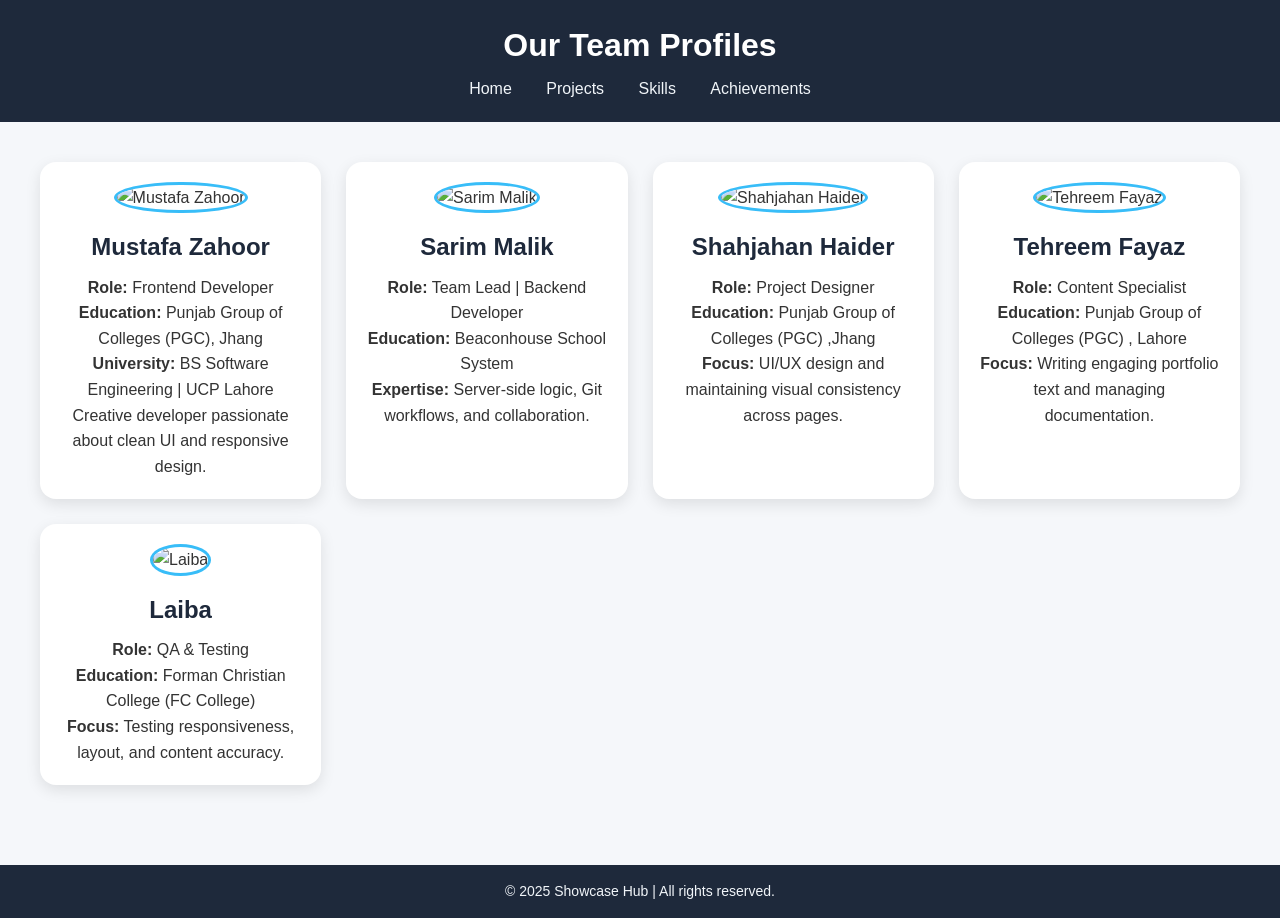
==== src/profile.html @ 33c35b8a "i have added profile.html and css file for styling" ====
<!DOCTYPE html>
<html lang="en">
<head>
  <meta charset="UTF-8">
  <meta name="viewport" content="width=device-width, initial-scale=1.0">
  <title>Team Profiles | Showcase Hub</title>
  <link rel="stylesheet" href="../styles/style.css">
</head>
<body>
  <header>
    <h1>Our Team Profiles</h1>
    <nav>
      <a href="index.html">Home</a>
      <a href="projects.html">Projects</a>
      <a href="skills.html">Skills</a>
      <a href="achievements.html">Achievements</a>
    </nav>
  </header>

  <section class="team">
    <div class="member">
      <img src="https://media.licdn.com/dms/image/v2/D4D03AQFkPDxWjFswdQ/profile-displayphoto-shrink_200_200/B4DZPKae4BG0AY-/0/1734267762852?e=2147483647&v=beta&t=_9UxxdimSM_j2OIJ9jN8gnso3EpZwcnNxU_fDmxlRmk" alt="Mustafa Zahoor">
      <h2>Mustafa Zahoor</h2>
      <p><strong>Role:</strong> Frontend Developer</p>
      <p><strong>Education:</strong> Punjab Group of Colleges (PGC), Jhang</p>
      <p><strong>University:</strong> BS Software Engineering | UCP Lahore</p>
      <p>Creative developer passionate about clean UI and responsive design.</p>
    </div>

    <div class="member">
      <img src="https://photosbaba.com/wp-content/uploads/2024/09/instagram-attitude-boys-dp-images_43.webp" alt="Sarim Malik">
      <h2>Sarim Malik</h2>
      <p><strong>Role:</strong> Team Lead | Backend Developer</p>
      <p><strong>Education:</strong> Beaconhouse School System</p>
      <p><strong>Expertise:</strong> Server-side logic, Git workflows, and collaboration.</p>
    </div>

    <div class="member">
      <img src="https://media.licdn.com/dms/image/v2/D4E03AQEcN2IeTTIjIw/profile-displayphoto-scale_200_200/B4EZhwcrhLHoAY-/0/1754233230179?e=2147483647&v=beta&t=F-CemzwKr5LiPTkJMva2IFkqtfdBvOeAgqXNOTNrcVc" alt="Shahjahan Haider">
      <h2>Shahjahan Haider</h2>
      <p><strong>Role:</strong> Project Designer</p>
      <p><strong>Education:</strong> Punjab Group of Colleges (PGC) ,Jhang </p>
      <p><strong>Focus:</strong> UI/UX design and maintaining visual consistency across pages.</p>
    </div>

    <div class="member">
      <img src="https://encrypted-tbn0.gstatic.com/images?q=tbn:ANd9GcSNhXNMdQ2dCArz_vn3xRozdFRUmzr-C6CQPA&s" alt="Tehreem Fayaz">
      <h2>Tehreem Fayaz</h2>
      <p><strong>Role:</strong> Content Specialist</p>
      <p><strong>Education:</strong> Punjab Group of Colleges (PGC) , Lahore</p>
      <p><strong>Focus:</strong> Writing engaging portfolio text and managing documentation.</p>
    </div>

    <div class="member">
      <img src="https://funylifee.in/wp-content/uploads/2023/12/14_Attitude-girl-DP-www.Funylife.in_-1024x1024.jpg" alt="Laiba">
      <h2>Laiba</h2>
      <p><strong>Role:</strong> QA & Testing</p>
      <p><strong>Education:</strong> Forman Christian College (FC College)</p>
      <p><strong>Focus:</strong> Testing responsiveness, layout, and content accuracy.</p>
    </div>
  </section>

  <footer>
    <p>© 2025 Showcase Hub | All rights reserved.</p>
  </footer>
</body>
</html>
---- styles/style.css ----
/* ---------- Global Styles ---------- */
* {
  margin: 0;
  padding: 0;
  box-sizing: border-box;
  font-family: "Poppins", sans-serif;
}

body {
  background-color: #f8f9fb;
  color: #333;
  line-height: 1.6;
}

/* ---------- Header ---------- */
header {
  background-color: #003366;
  color: white;
  text-align: center;
  padding: 1.5rem 1rem;
}

header h1 {
  font-size: 2rem;
  margin-bottom: 0.3rem;
}

.group-name {
  font-style: italic;
  margin-bottom: 1rem;
  color: #a3d1ff;
}

/* ---------- Navigation ---------- */
.nav-links {
  list-style: none;
  display: flex;
  justify-content: center;
  gap: 1rem;
  flex-wrap: wrap;
}

.nav-links a {
  text-decoration: none;
  color: white;
  background-color: #0055aa;
  padding: 0.5rem 1rem;
  border-radius: 6px;
  transition: background 0.3s;
}

.nav-links a:hover {
  background-color: #0077ff;
}

/* ---------- About Team Section ---------- */
main {
  padding: 2rem;
  text-align: center;
}

.about-team h2 {
  font-size: 1.8rem;
  color: #003366;
  margin-bottom: 1rem;
}

.about-team p {
  max-width: 800px;
  margin: 0 auto;
  font-size: 1.1rem;
  color: #444;
}

/* ---------- Footer ---------- */
footer {
  background-color: #003366;
  color: white;
  text-align: center;
  padding: 1rem;
  margin-top: 2rem;
  font-size: 0.9rem;
}

/* ---------- Responsive Design ---------- */
@media (max-width: 600px) {
  header h1 {
    font-size: 1.6rem;
  }

  .nav-links {
    flex-direction: column;
    align-items: center;
  }

  .about-team p {
    font-size: 1rem;
    padding: 0 1rem;
  }
}
/*  -------- Member Profiles ---------- */
body {
  font-family: "Poppins", sans-serif;
  background: #f5f7fa;
  color: #333;
  margin: 0;
  padding: 0;
}

header {
  background: #1e293b;
  color: #fff;
  text-align: center;
  padding: 20px 0;
}

header nav a {
  color: #f1f5f9;
  margin: 0 15px;
  text-decoration: none;
  font-weight: 500;
}

header nav a:hover {
  color: #38bdf8;
}

.team {
  display: grid;
  grid-template-columns: repeat(auto-fit, minmax(250px, 1fr));
  gap: 25px;
  padding: 40px;
}

.member {
  background: #fff;
  border-radius: 16px;
  padding: 20px;
  text-align: center;
  box-shadow: 0 5px 15px rgba(0,0,0,0.1);
  transition: transform 0.2s ease, box-shadow 0.2s ease;
}

.member:hover {
  transform: translateY(-5px);
  box-shadow: 0 8px 20px rgba(0,0,0,0.15);
}

.member img {
  width: 120px;
  height: 120px;
  object-fit: cover;
  border-radius: 50%;
  margin-bottom: 15px;
  border: 3px solid #38bdf8;
}

.member h2 {
  color: #1e293b;
  margin-bottom: 8px;
}

footer {
  background: #1e293b;
  color: #f1f5f9;
  text-align: center;
  padding: 15px 0;
  margin-top: 40px;
  font-size: 14px;
}
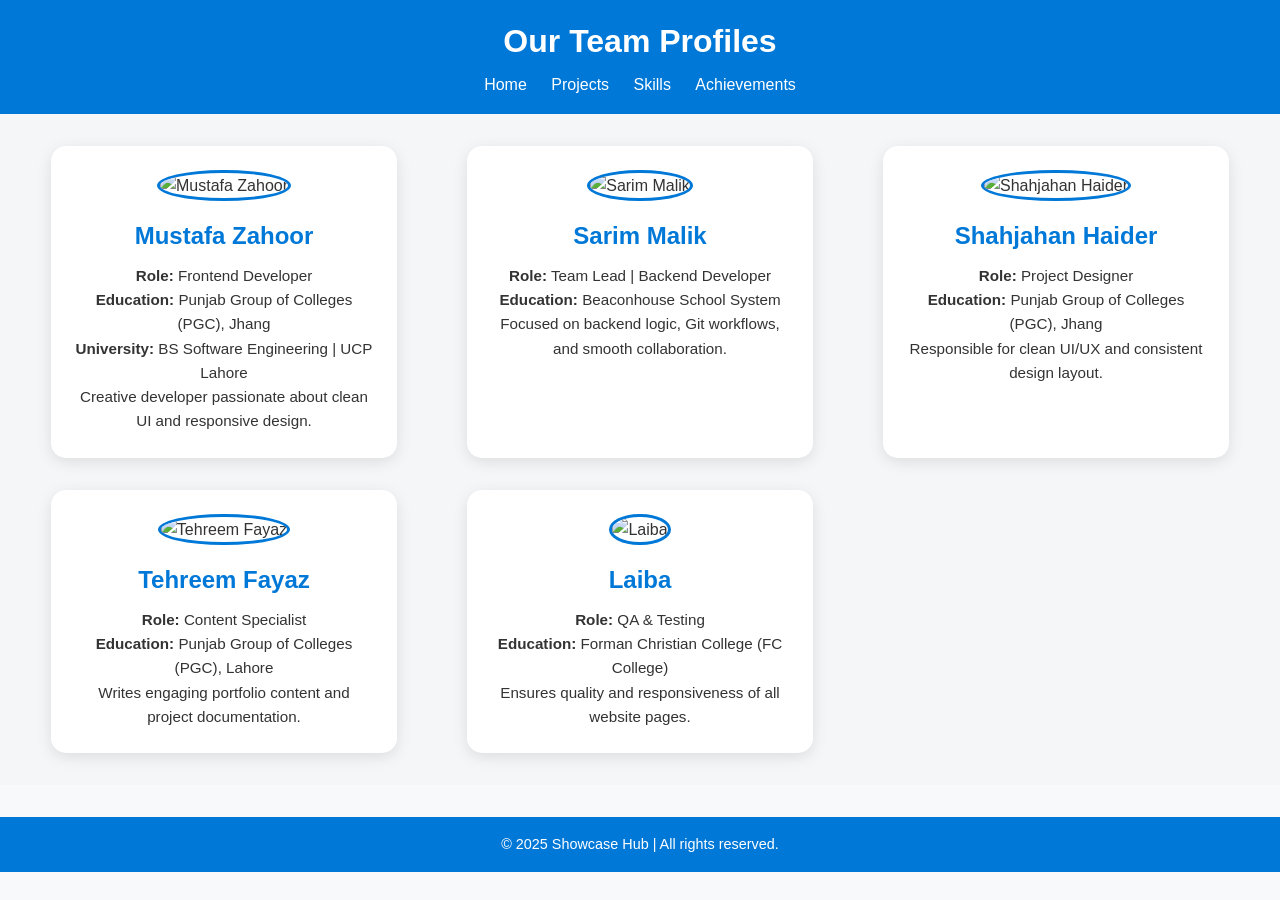
==== commit a00e6dd8: "updated profile.html with online images and responsive grid styling" ====
--- a/src/profile.html
+++ b/src/profile.html
@@ -18,7 +18,7 @@
   </header>
 
   <section class="team">
-    <div class="member">
+    <div class="member highlight">
       <img src="https://media.licdn.com/dms/image/v2/D4D03AQFkPDxWjFswdQ/profile-displayphoto-shrink_200_200/B4DZPKae4BG0AY-/0/1734267762852?e=2147483647&v=beta&t=_9UxxdimSM_j2OIJ9jN8gnso3EpZwcnNxU_fDmxlRmk" alt="Mustafa Zahoor">
       <h2>Mustafa Zahoor</h2>
       <p><strong>Role:</strong> Frontend Developer</p>
@@ -32,23 +32,23 @@
       <h2>Sarim Malik</h2>
       <p><strong>Role:</strong> Team Lead | Backend Developer</p>
       <p><strong>Education:</strong> Beaconhouse School System</p>
-      <p><strong>Expertise:</strong> Server-side logic, Git workflows, and collaboration.</p>
+      <p>Focused on backend logic, Git workflows, and smooth collaboration.</p>
     </div>
 
     <div class="member">
       <img src="https://media.licdn.com/dms/image/v2/D4E03AQEcN2IeTTIjIw/profile-displayphoto-scale_200_200/B4EZhwcrhLHoAY-/0/1754233230179?e=2147483647&v=beta&t=F-CemzwKr5LiPTkJMva2IFkqtfdBvOeAgqXNOTNrcVc" alt="Shahjahan Haider">
       <h2>Shahjahan Haider</h2>
       <p><strong>Role:</strong> Project Designer</p>
-      <p><strong>Education:</strong> Punjab Group of Colleges (PGC) ,Jhang </p>
-      <p><strong>Focus:</strong> UI/UX design and maintaining visual consistency across pages.</p>
+      <p><strong>Education:</strong> Punjab Group of Colleges (PGC), Jhang</p>
+      <p>Responsible for clean UI/UX and consistent design layout.</p>
     </div>
 
     <div class="member">
       <img src="https://encrypted-tbn0.gstatic.com/images?q=tbn:ANd9GcSNhXNMdQ2dCArz_vn3xRozdFRUmzr-C6CQPA&s" alt="Tehreem Fayaz">
       <h2>Tehreem Fayaz</h2>
       <p><strong>Role:</strong> Content Specialist</p>
-      <p><strong>Education:</strong> Punjab Group of Colleges (PGC) , Lahore</p>
-      <p><strong>Focus:</strong> Writing engaging portfolio text and managing documentation.</p>
+      <p><strong>Education:</strong> Punjab Group of Colleges (PGC), Lahore</p>
+      <p>Writes engaging portfolio content and project documentation.</p>
     </div>
 
     <div class="member">
@@ -56,7 +56,7 @@
       <h2>Laiba</h2>
       <p><strong>Role:</strong> QA & Testing</p>
       <p><strong>Education:</strong> Forman Christian College (FC College)</p>
-      <p><strong>Focus:</strong> Testing responsiveness, layout, and content accuracy.</p>
+      <p>Ensures quality and responsiveness of all website pages.</p>
     </div>
   </section>
 
--- a/styles/style.css
+++ b/styles/style.css
@@ -99,72 +99,71 @@
   }
 }
 /*  -------- Member Profiles ---------- */
-body {
-  font-family: "Poppins", sans-serif;
-  background: #f5f7fa;
-  color: #333;
-  margin: 0;
-  padding: 0;
+/* Team Section Grid */
+.team {
+  display: grid;
+  grid-template-columns: repeat(auto-fit, minmax(300px, 1fr));
+  gap: 2rem;
+  padding: 2rem;
+  justify-items: center;
+  background: #f4f6f8;
 }
 
-header {
-  background: #1e293b;
-  color: #fff;
+/* Member Card */
+.member {
+  background: white;
+  border-radius: 15px;
+  box-shadow: 0 4px 15px rgba(0,0,0,0.1);
   text-align: center;
-  padding: 20px 0;
+  padding: 1.5rem;
+  width: 90%;
+  transition: transform 0.3s ease, box-shadow 0.3s ease;
 }
 
-header nav a {
-  color: #f1f5f9;
-  margin: 0 15px;
+.member img {
+  width: 150px;
+  height: 150px;
+  border-radius: 50%;
+  object-fit: cover;
+  margin-bottom: 1rem;
+  border: 3px solid #0078D7;
+}
+
+.member:hover {
+  transform: translateY(-5px);
+  box-shadow: 0 6px 20px rgba(0,0,0,0.2);
+}
+
+.member h2 {
+  color: #0078D7;
+  margin-bottom: 0.5rem;
+}
+
+.member p {
+  font-size: 0.95rem;
+  color: #333;
+}
+
+/* Header & Footer */
+header, footer {
+  background: #0078D7;
+  color: white;
+  text-align: center;
+  padding: 1rem 0;
+}
+
+nav a {
+  color: white;
+  margin: 0 10px;
   text-decoration: none;
   font-weight: 500;
 }
 
-header nav a:hover {
-  color: #38bdf8;
+nav a:hover {
+  text-decoration: underline;
 }
 
-.team {
-  display: grid;
-  grid-template-columns: repeat(auto-fit, minmax(250px, 1fr));
-  gap: 25px;
-  padding: 40px;
+footer p {
+  margin: 0;
+  font-size: 0.9rem;
 }
-
-.member {
-  background: #fff;
-  border-radius: 16px;
-  padding: 20px;
-  text-align: center;
-  box-shadow: 0 5px 15px rgba(0,0,0,0.1);
-  transition: transform 0.2s ease, box-shadow 0.2s ease;
-}
-
-.member:hover {
-  transform: translateY(-5px);
-  box-shadow: 0 8px 20px rgba(0,0,0,0.15);
-}
-
-.member img {
-  width: 120px;
-  height: 120px;
-  object-fit: cover;
-  border-radius: 50%;
-  margin-bottom: 15px;
-  border: 3px solid #38bdf8;
-}
-
-.member h2 {
-  color: #1e293b;
-  margin-bottom: 8px;
-}
-
-footer {
-  background: #1e293b;
-  color: #f1f5f9;
-  text-align: center;
-  padding: 15px 0;
-  margin-top: 40px;
-  font-size: 14px;
-}
